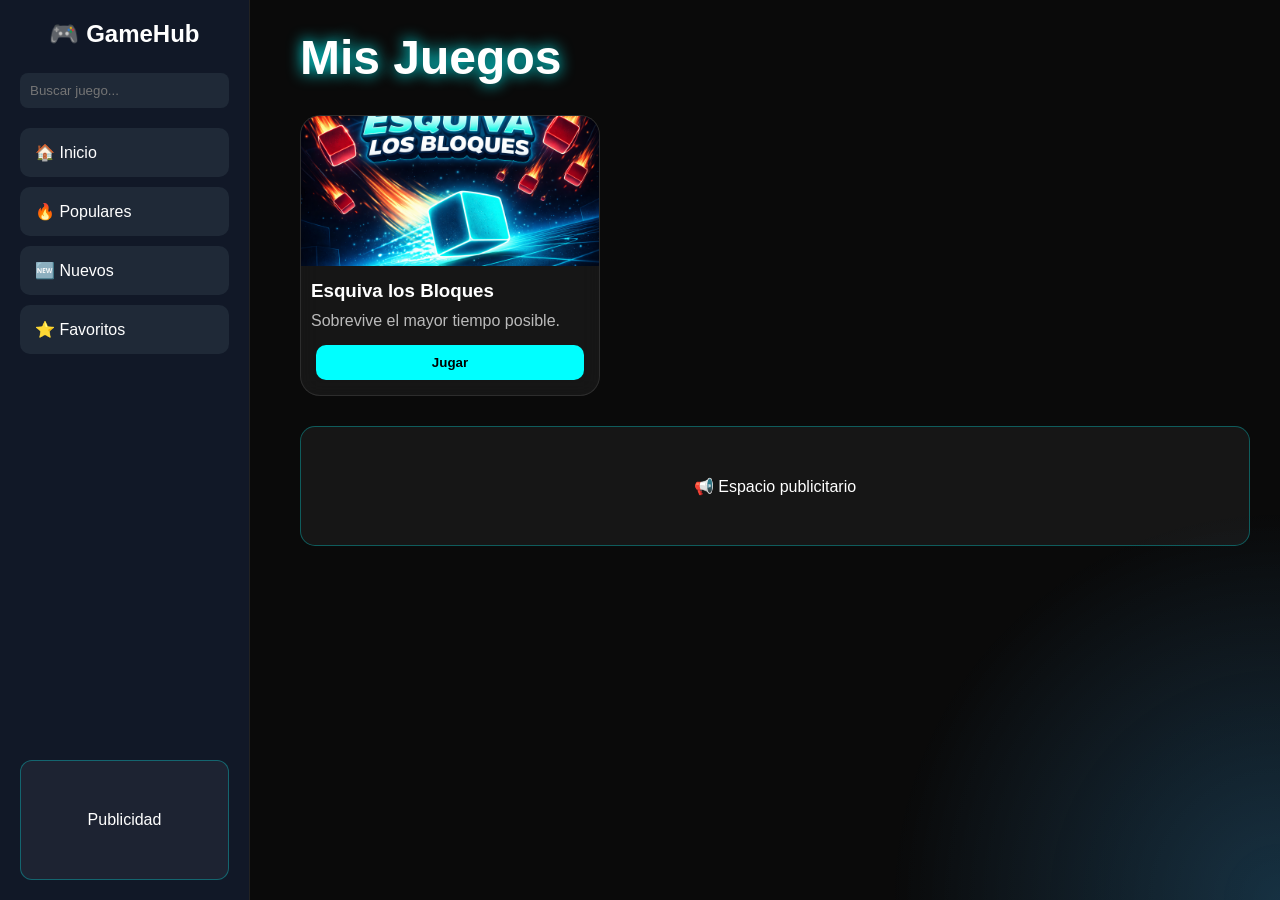
==== index.html @ 3c4eda9b "cambio de pagina" ====
<!DOCTYPE html>
<html lang="es">
<head>
<meta charset="UTF-8">
<meta name="viewport" content="width=device-width, initial-scale=1.0">
<title>GameHub</title>
<link rel="stylesheet" href="fondo.css">
</head>
<body>

<div class="sidebar">
    <h2>🎮 GameHub</h2>

    <input type="text" placeholder="Buscar juego..." id="buscador">

    <ul>
        <li>🏠 Inicio</li>
        <li>🔥 Populares</li>
        <li>🆕 Nuevos</li>
        <li>⭐ Favoritos</li>
    </ul>

    <div class="sidebar-ad">
        <p>Publicidad</p>
    </div>
</div>

<div class="contenido">

    <h1>Mis Juegos</h1>

    <div class="grid">

        <div class="juego">
            <img src="imagenes/esquivar.png">
            <h3>Esquiva los Bloques</h3>
            <p>Sobrevive el mayor tiempo posible.</p>
            <button onclick="window.location.href='esquivar.html'">
            Jugar 
            </button>
        </div>

        <!-- <div class="juego">
            <img src="imagenes/juego2.jpg">
            <h3>Speed Race</h3>
            <p>Carreras extremas.</p>
            <button>Jugar</button>
        </div> -->

        <!-- <div class="juego">
            <img src="imagenes/juego3.jpg">
            <h3>Survival Island</h3>
            <p>Explora y construye.</p>
            <button>Jugar</button>
        </div> -->

    </div>

    <div class="anuncios-horizontal">
        <p>📢 Espacio publicitario</p>
    </div>

</div>

</body>
</html>
---- fondo.css ----
*{
    margin:0;
    padding:0;
    box-sizing:border-box;
}

body{
    font-family:'Segoe UI',sans-serif;
    background:#0a0a0a;
    color:white;
    overflow-x:hidden;
}

/* Fondo animado */

body::before{
    content:"";
    position:fixed;
    width:200%;
    height:200%;
    background:
    radial-gradient(circle,#00ffff20 0%,transparent 25%),
    radial-gradient(circle,#8b5cf620 0%,transparent 25%);
    animation:mover 20s linear infinite;
    z-index:-1;
}

@keyframes mover{
    from{
        transform:translate(0,0);
    }
    to{
        transform:translate(-25%,-25%);
    }
}

/* Sidebar */

.sidebar{
    position:fixed;
    left:0;
    top:0;
    width:250px;
    height:100vh;
    background:#111827;
    padding:20px;
    border-right:1px solid #222;
}

.sidebar h2{
    margin-bottom:25px;
    text-align:center;
}

.sidebar input{
    width:100%;
    padding:10px;
    border:none;
    border-radius:8px;
    background:#1f2937;
    color:white;
    margin-bottom:20px;
}

.sidebar ul{
    list-style:none;
}

.sidebar li{
    padding:15px;
    margin-bottom:10px;
    background:#1f2937;
    border-radius:10px;
    cursor:pointer;
    transition:.3s;
}

.sidebar li:hover{
    background:#00ffff30;
}

/* Contenido */

.contenido{
    margin-left:270px;
    padding:30px;
}

h1{
    margin-bottom:30px;
    font-size:3rem;
    text-shadow:0 0 15px cyan;
}

/* Grid */

.grid{
    display:grid;
    grid-template-columns:repeat(auto-fill,minmax(220px,1fr));
    gap:25px;
}

/* Tarjetas */

.juego{
    background:rgba(255,255,255,.05);
    border-radius:20px;
    overflow:hidden;
    backdrop-filter:blur(10px);
    border:1px solid rgba(255,255,255,.1);
    transition:.3s;
}

.juego:hover{
    transform:translateY(-8px);
    box-shadow:
    0 0 20px cyan,
    0 0 40px rgba(0,255,255,.3);
}

.juego img{
    width:100%;
    height:150px;
    object-fit:cover;
}

.juego h3{
    padding:10px;
}

.juego p{
    padding:0 10px;
    color:#bbb;
}

.juego button{
    margin:15px;
    width:calc(100% - 30px);
    padding:10px;
    border:none;
    border-radius:10px;
    background:cyan;
    color:black;
    font-weight:bold;
    cursor:pointer;
    transition:.3s;
}

.juego button:hover{
    transform:scale(1.05);
}

/* Responsive */

@media(max-width:768px){

.sidebar{
    width:100%;
    height:auto;
    position:relative;
}

.contenido{
    margin-left:0;
}

}
.sidebar{
    position:fixed;
    left:0;
    top:0;
    width:250px;
    height:100vh;
    background:#111827;
    padding:20px;
    border-right:1px solid #222;

    display:flex;
    flex-direction:column;
}

.sidebar-ad{
    margin-top:auto;
    height:120px;
    border-radius:12px;
    background:rgba(255,255,255,.05);
    border:1px solid rgba(0,255,255,.3);

    display:flex;
    justify-content:center;
    align-items:center;
}

.anuncios-horizontal{
    margin-top:30px;
    width:100%;
    height:120px;

    border-radius:15px;
    background:rgba(255,255,255,.05);
    border:1px solid rgba(0,255,255,.3);

    display:flex;
    justify-content:center;
    align-items:center;
}
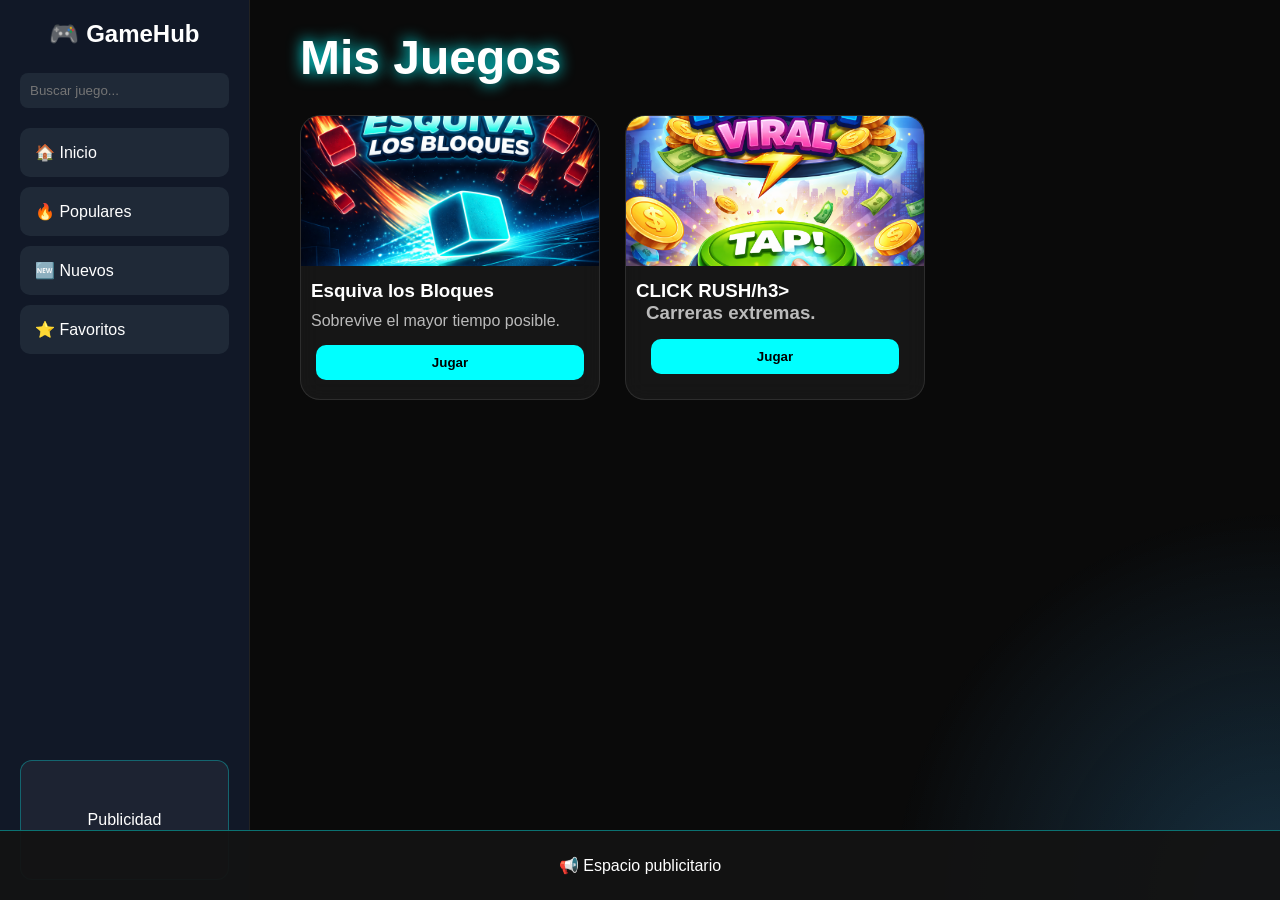
==== commit 2fc35597: "agregar nuevo juego" ====
--- a/index.html
+++ b/index.html
@@ -40,12 +40,14 @@
             </button>
         </div>
 
-        <!-- <div class="juego">
-            <img src="imagenes/juego2.jpg">
-            <h3>Speed Race</h3>
+        <div class="juego">
+            <img src="imagenes/CLICK RUSH.png">
+            <h3>CLICK RUSH/h3>
             <p>Carreras extremas.</p>
-            <button>Jugar</button>
-        </div> -->
+            <button onclick="window.location.href=`CLICK RUSH.HTML`">
+            Jugar
+            </button>
+        </div>
 
         <!-- <div class="juego">
             <img src="imagenes/juego3.jpg">
@@ -56,7 +58,7 @@
 
     </div>
 
-    <div class="anuncios-horizontal">
+    <div class="cios-horizontal">
         <p>📢 Espacio publicitario</p>
     </div>
 
--- a/fondo.css
+++ b/fondo.css
@@ -191,16 +191,79 @@
     align-items:center;
 }
 
-.anuncios-horizontal{
-    margin-top:30px;
-    width:100%;
-    height:120px;
-
-    border-radius:15px;
-    background:rgba(255,255,255,.05);
-    border:1px solid rgba(0,255,255,.3);
+.cios-horizontal{
+    position:fixed;
+    bottom:0;
+    left:0;
+
+    width:100%;
+    height:70px;
 
     display:flex;
     justify-content:center;
     align-items:center;
-}
+
+    background:rgba(20,20,20,0.95);
+    border-top:1px solid rgba(0,255,255,.4);
+
+    color:white;
+    z-index:999;
+}
+/* ===== MÓVILES ===== */
+
+@media (max-width: 768px){
+
+    .sidebar{
+        position:relative;
+        width:100%;
+        height:auto;
+        padding:15px;
+    }
+
+    .contenido{
+        margin-left:0;
+        padding:15px;
+    }
+
+    h1{
+        font-size:2.2rem;
+        text-align:center;
+    }
+
+    .grid{
+        grid-template-columns:1fr;
+        gap:20px;
+    }
+
+    .juego{
+        width:100%;
+    }
+
+    .juego img{
+        height:180px;
+    }
+
+    .sidebar-ad{
+        margin-top:20px;
+        height:100px;
+    }
+
+    .cios-horizontal{
+        height:100px;
+        font-size:1rem;
+    }
+
+}
+
+@media (max-width:768px){
+
+    .sidebar{
+        width:100%;
+        position:relative;
+    }
+
+    .sidebar ul{
+        display:none;
+    }
+
+}
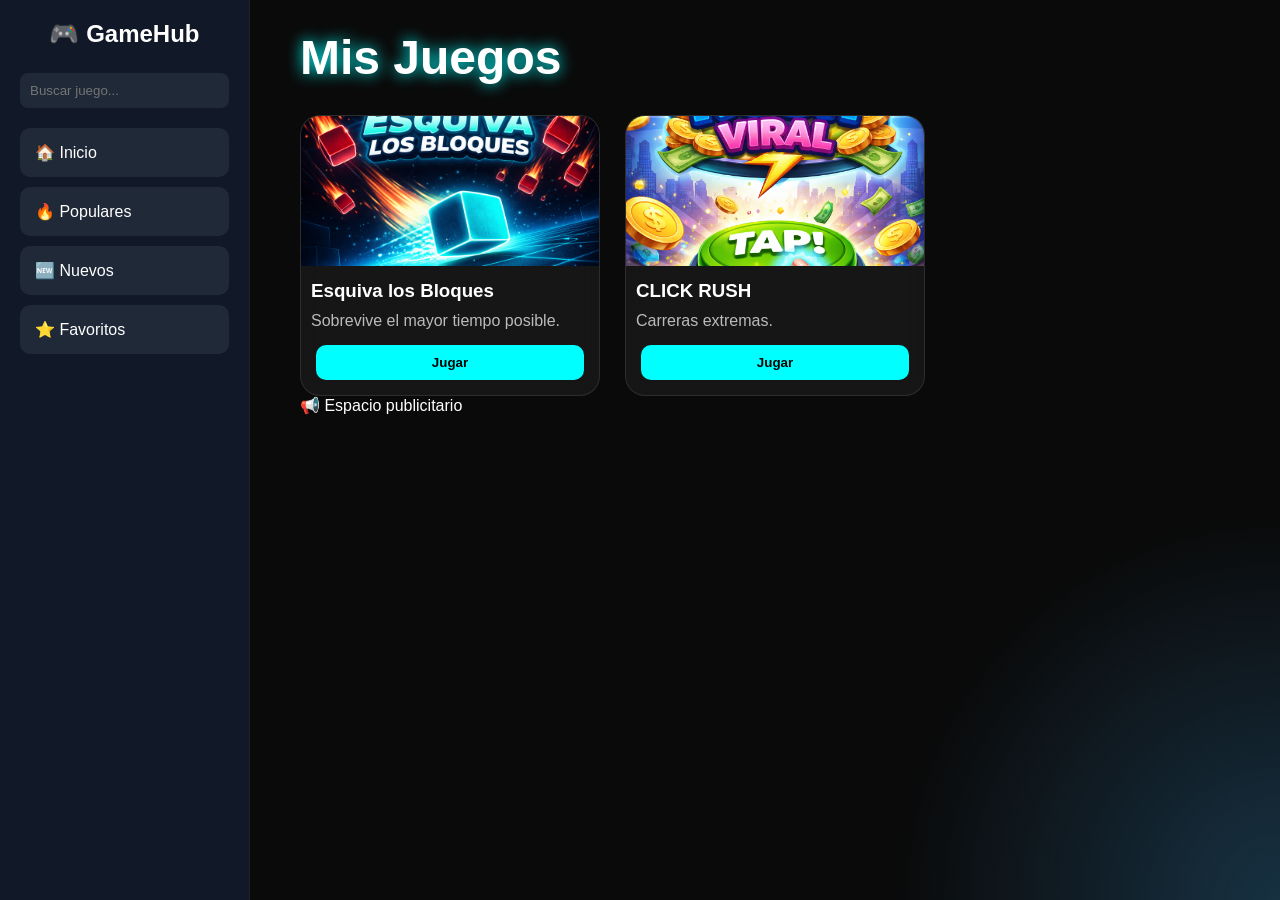
==== commit 06311b79: "s" ====
--- a/index.html
+++ b/index.html
@@ -19,10 +19,6 @@
         <li>🆕 Nuevos</li>
         <li>⭐ Favoritos</li>
     </ul>
-
-    <div class="sidebar-ad">
-        <p>Publicidad</p>
-    </div>
 </div>
 
 <div class="contenido">
@@ -42,7 +38,7 @@
 
         <div class="juego">
             <img src="imagenes/CLICK RUSH.png">
-            <h3>CLICK RUSH/h3>
+            <h3>CLICK RUSH</h3>
             <p>Carreras extremas.</p>
             <button onclick="window.location.href=`CLICK RUSH.HTML`">
             Jugar
--- a/fondo.css
+++ b/fondo.css
@@ -191,7 +191,7 @@
     align-items:center;
 }
 
-.cios-horizontal{
+.anuncios-horizontal{
     position:fixed;
     bottom:0;
     left:0;
@@ -248,7 +248,7 @@
         height:100px;
     }
 
-    .cios-horizontal{
+    .anuncios-horizontal{
         height:100px;
         font-size:1rem;
     }
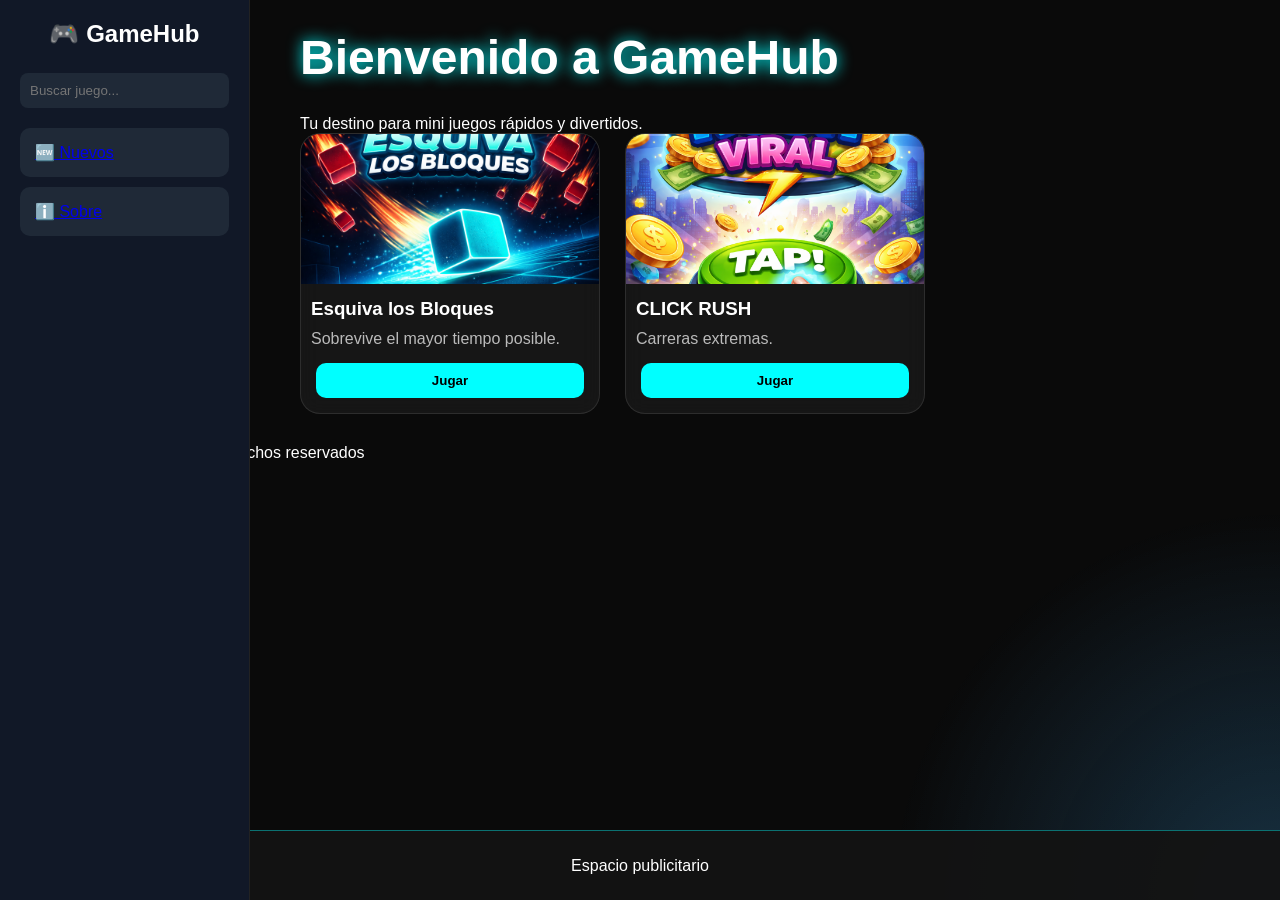
==== commit 989b23d9: "mejoras" ====
--- a/index.html
+++ b/index.html
@@ -8,22 +8,22 @@
 </head>
 <body>
 
+<button id="toggleSidebar" class="toggle-btn">☰</button>
+
 <div class="sidebar">
     <h2>🎮 GameHub</h2>
 
     <input type="text" placeholder="Buscar juego..." id="buscador">
 
     <ul>
-        <li>🏠 Inicio</li>
-        <li>🔥 Populares</li>
-        <li>🆕 Nuevos</li>
-        <li>⭐ Favoritos</li>
+     <li><a href="#">🆕 Nuevos</a></li>
+     <li><a href="info.html">ℹ️ Sobre</a></li>
     </ul>
 </div>
 
 <div class="contenido">
-
-    <h1>Mis Juegos</h1>
+    <h1>Bienvenido a GameHub</h1>
+    <p>Tu destino para mini juegos rápidos y divertidos.</p>
 
     <div class="grid">
 
@@ -32,7 +32,7 @@
             <h3>Esquiva los Bloques</h3>
             <p>Sobrevive el mayor tiempo posible.</p>
             <button onclick="window.location.href='esquivar.html'">
-            Jugar 
+                Jugar
             </button>
         </div>
 
@@ -40,25 +40,34 @@
             <img src="imagenes/CLICK RUSH.png">
             <h3>CLICK RUSH</h3>
             <p>Carreras extremas.</p>
-            <button onclick="window.location.href=`CLICK RUSH.HTML`">
-            Jugar
+            <button onclick="window.location.href='click-rush.html'">
+                Jugar
             </button>
         </div>
 
-        <!-- <div class="juego">
-            <img src="imagenes/juego3.jpg">
-            <h3>Survival Island</h3>
-            <p>Explora y construye.</p>
-            <button>Jugar</button>
-        </div> -->
-
     </div>
 
-    <div class="cios-horizontal">
-        <p>📢 Espacio publicitario</p>
+    <!-- ANUNCIO -->
+    <div class="anuncios-horizontal">
+        <p>Espacio publicitario</p>
     </div>
 
 </div>
 
+<footer>
+    <p>© 2026 GameHub - Todos los derechos reservados</p>
+    <a href="privacy.html">Política de privacidad</a>
+</footer>
+
+<script>
+const btn = document.querySelector(".toggle-btn");
+const sidebar = document.querySelector(".sidebar");
+
+btn.addEventListener("click", () => {
+    sidebar.classList.toggle("oculto");
+    document.body.classList.toggle("sidebar-oculta");
+});
+</script>
+
 </body>
 </html>
--- a/fondo.css
+++ b/fondo.css
@@ -266,4 +266,77 @@
         display:none;
     }
 
+}
+.contenido{
+    margin-left:270px;
+    padding:30px;
+    transition: 0.3s ease;
+}
+.intro,
+.info,
+.featured {
+    margin-bottom: 25px;
+}
+.about-card {
+    max-width: 700px;
+    margin: 40px auto;
+    padding: 25px;
+
+    /* efecto tarjeta moderna */
+    background: rgba(255, 255, 255, 0.06);
+    backdrop-filter: blur(10px);
+
+    border-radius: 16px;
+    border: 1px solid rgba(255, 255, 255, 0.1);
+
+    color: white;
+
+    box-shadow: 0 10px 30px rgba(0,0,0,0.4);
+
+    font-family: Arial, sans-serif;
+}
+
+.about-card h2 {
+    font-size: 24px;
+    margin-bottom: 15px;
+}
+
+.about-card p {
+    line-height: 1.6;
+    opacity: 0.9;
+}
+.toggle-btn{
+    position: fixed;
+    top: 15px;
+    left: 15px;
+    z-index: 1000;
+
+    width: 45px;
+    height: 45px;
+    border: none;
+    border-radius: 10px;
+
+    background: cyan;
+    color: black;
+    font-size: 22px;
+    cursor: pointer;
+    font-weight: bold;
+}
+
+/* sidebar oculta */
+.sidebar.oculto{
+    transform: translateX(-100%);
+    transition: 0.3s ease;
+}
+
+/* animación normal */
+.sidebar{
+    transition: 0.3s ease;
+}
+.sidebar{
+    transition: 0.3s ease;
+    z-index: 1000;
+}
+body.sidebar-oculta .contenido{
+    margin-left: 0;
 }
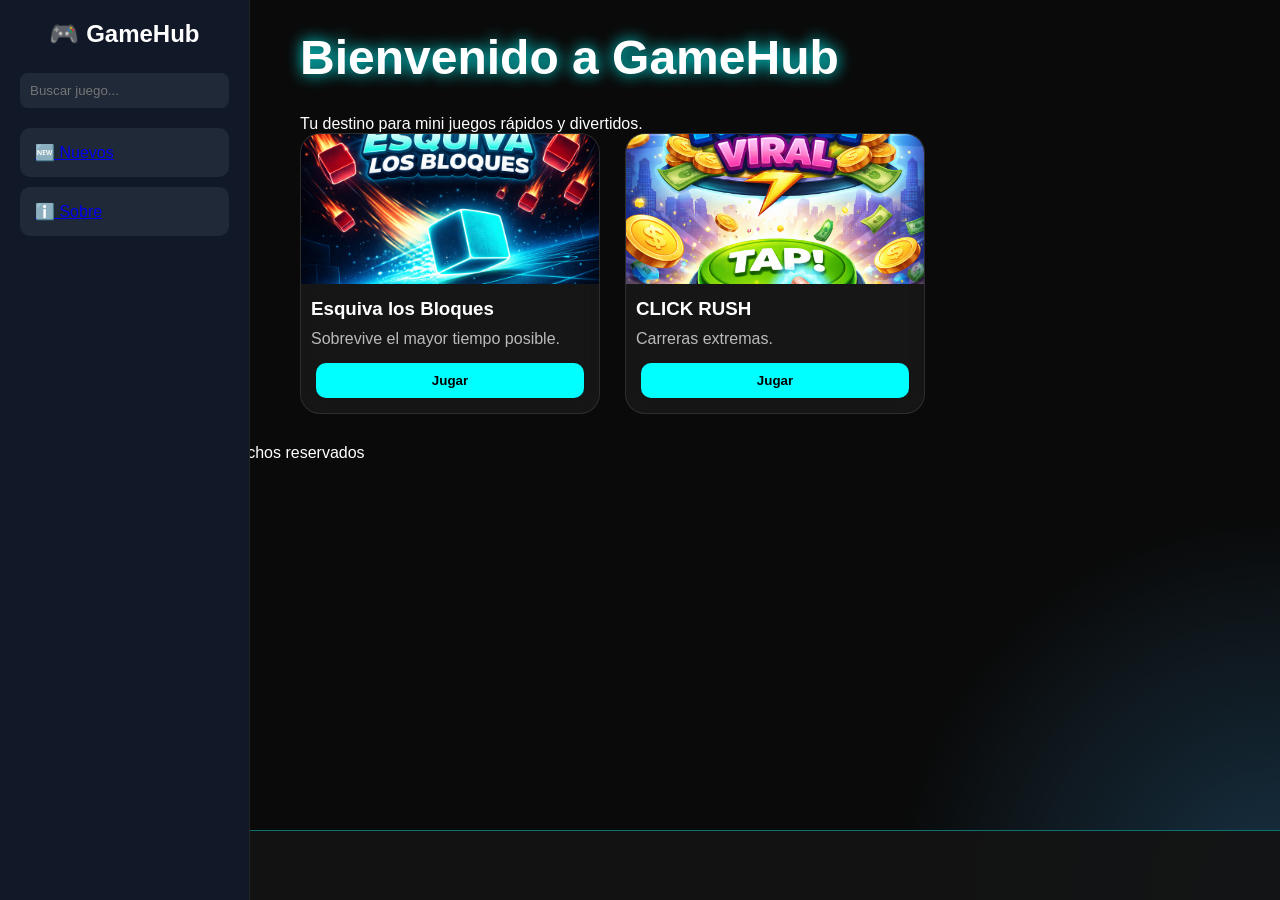
==== commit 9f077ccd: "s" ====
--- a/index.html
+++ b/index.html
@@ -1,6 +1,8 @@
 <!DOCTYPE html>
 <html lang="es">
 <head>
+    <script async src="https://pagead2.googlesyndication.com/pagead/js/adsbygoogle.js?client=ca-pub-7665920651592217"
+     crossorigin="anonymous"></script>
 <meta charset="UTF-8">
 <meta name="viewport" content="width=device-width, initial-scale=1.0">
 <title>GameHub</title>
@@ -49,8 +51,17 @@
 
     <!-- ANUNCIO -->
     <div class="anuncios-horizontal">
-        <p>Espacio publicitario</p>
-    </div>
+        <ins class="adsbygoogle"
+        style="display:block"
+        data-ad-client="ca-pub-7665920651592217"
+        data-ad-slot="XXXXXXXXXX"
+        data-ad-format="auto"
+        data-full-width-responsive="true"></ins>
+
+  <script>
+       (adsbygoogle = window.adsbygoogle || []).push({});
+  </script>
+</div>
 
 </div>
 
